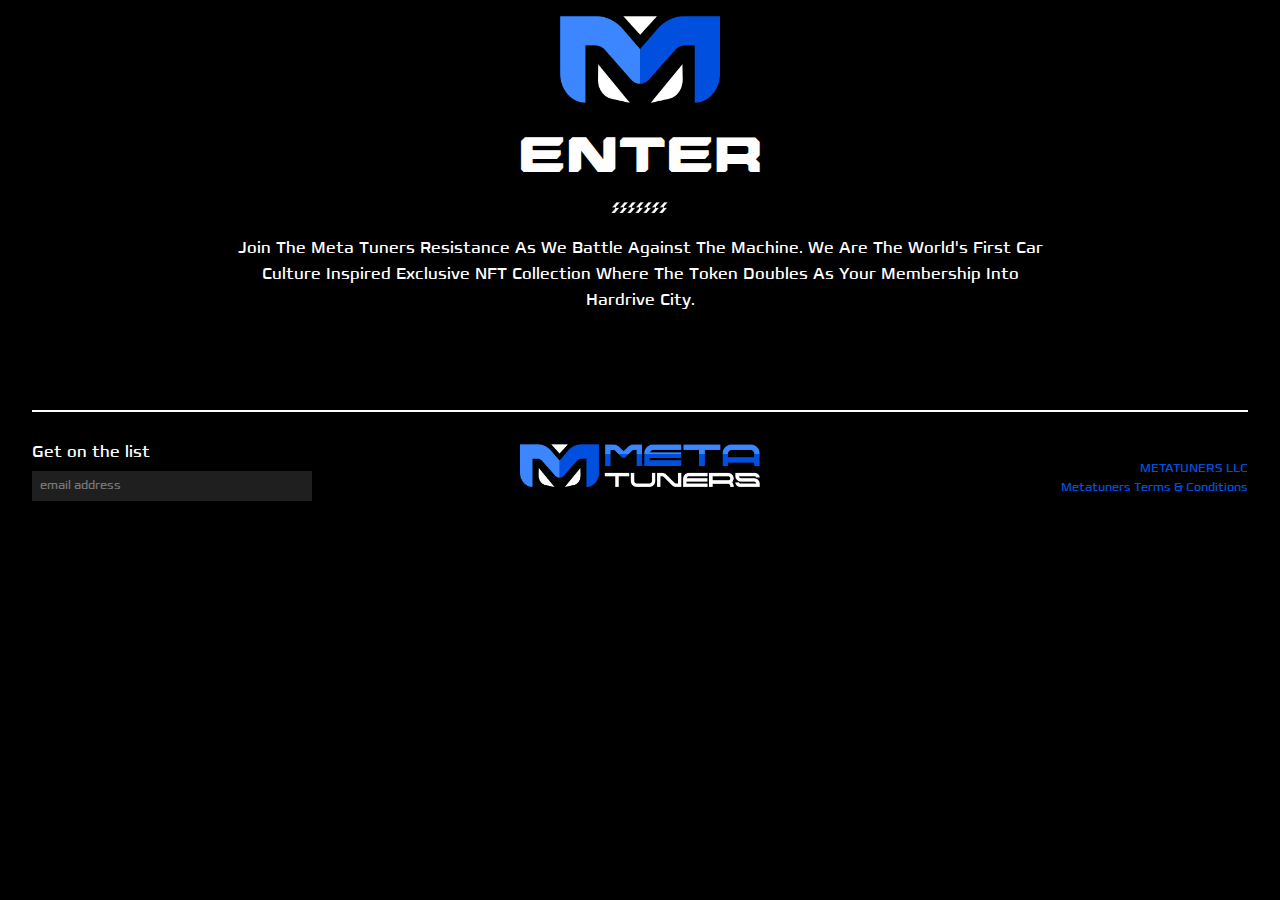
==== index.html @ f48ed961 "changes" ====
<!DOCTYPE html>
<html lang="en">
  <head>
    <meta charset="UTF-8" />
    <meta http-equiv="X-UA-Compatible" content="IE=edge" />
    <meta name="viewport" content="width=device-width, initial-scale=1.0" />
    <title>Splash screen</title>

    <!-- font awsome cdn -->
    <link
      rel="stylesheet"
      href="https://cdnjs.cloudflare.com/ajax/libs/font-awesome/6.1.1/css/all.min.css"
      integrity="sha512-KfkfwYDsLkIlwQp6LFnl8zNdLGxu9YAA1QvwINks4PhcElQSvqcyVLLD9aMhXd13uQjoXtEKNosOWaZqXgel0g=="
      crossorigin="anonymous"
      referrerpolicy="no-referrer"
    />

    <!-- franker font -->
    <link rel="stylesheet" href="./FONTS/FranckerW10/franckerW.css" />

    <!-- general stylesheet -->
    <link rel="stylesheet" href="./css/style.css" />

    <!-- nav splashscreen -->
    <link rel="stylesheet" href="./css/nav-splalshscreen.css" />

    <!-- splashscreen text-->
    <link rel="stylesheet" href="./css/splashscreen-text.css" />

    <!-- footer styles -->
    <link rel="stylesheet" href="./css/footer.css" />

    <!-- preloader js -->
    <script src="./js/preLoader.js" defer></script>

    <!-- logo-animation js -->
    <script src="./js/logoAnimation.js" defer></script>
  </head>
  <body>
    <!-- splash screen navbar start -->
    <nav>
      <div class="container nav">
        <img src="./img/SPLASH PAGE/MetaTuners_M.png" alt="logo" class="logo" />
      </div>

      <div class="social-links container">
        <a href="#" class="social-link">
          <i class="fa-brands fa-youtube"></i>
        </a>
        <a href="#" class="social-link">
          <i class="fa-brands fa-instagram"></i>
        </a>
        <a href="#" class="social-link">
          <i class="fa-brands fa-discord"></i>
        </a>
        <a href="#" class="social-link">
          <i class="fa-brands fa-twitter"></i>
        </a>
      </div>
    </nav>
    <!-- splash screen navbar end -->

    <!-- hero image start -->
    <main class="hero-section">
      <div class="container">
        <img src="./img/SPLASH PAGE/Splash Page Main Image.jpg" alt="" />
      </div>
    </main>
    <!-- hero image end -->

    <!-- splash screen text section start  -->
    <section class="splash-text">
      <div class="container splash-text-section">
        <a href="./homepage.html" class="splash-enter">ENTER</a>

        <div class="splash-text-img">
          <img
            src="./img/SPLASH PAGE/splash-text-img.png"
            alt=""
            class="splash-text-img"
          />
        </div>

        <p class="splash-desc">
          join the meta tuners resistance as we battle against the machine. we
          are the world's first car culture inspired exclusive NFT collection
          where the token doubles as your membership into hardrive city.
        </p>
      </div>
    </section>
    <!-- splash screen text section end -->

    <!-- footer start -->
    <footer>
      <div class="footer container">
        <div class="email">
          <label class="email-label" for="email">Get on the list</label>
          <br />
          <input type="email" class="email-input" placeholder="email address" />
        </div>

        <div class="footer-logo">
          <img
            src="./img/HOME PAGE/logo-2.png"
            class="footer-logo-img"
            alt=""
          />
        </div>

        <div class="footer-right-col">
          <div class="social-links-footer">
            <a href="#" class="social-link-footer">
              <i class="fa-brands fa-youtube"></i>
            </a>
            <a href="#" class="social-link-footer">
              <i class="fa-brands fa-instagram"></i>
            </a>
            <a href="#" class="social-link-footer">
              <i class="fa-brands fa-discord"></i>
            </a>
            <a href="#" class="social-link-footer">
              <i class="fa-brands fa-twitter"></i>
            </a>
          </div>

          <p class="footer-text">
            <a href="#"> METATUNERS LLC </a>
            <br />
            <a href="#"> Metatuners Terms & Conditions </a>
          </p>
        </div>
      </div>
    </footer>
    <!-- footer end -->

    <!-- preloader -->
    <div id="preloader">
      <img src="./img/gliched-logo.gif" alt="" class="preloader-img" />
    </div>
  </body>
</html>
---- FONTS/FranckerW10/franckerW.css ----
/* This stylesheet generated by Transfonter (https://transfonter.org) on August 20, 2017 8:27 PM */

@font-face {
	font-family: 'Francker W10';
	src: url('FranckerW-Black.eot');
	src: local('Francker W10 Black'), local('FranckerW-Black'),
		url('FranckerW-Black.eot?#iefix') format('embedded-opentype'),
		url('FranckerW-Black.woff') format('woff'),
		url('FranckerW-Black.ttf') format('truetype');
	font-weight: 900;
	font-style: normal;
}

@font-face {
	font-family: 'Francker W10';
	src: url('FranckerW-ExtraBlack.eot');
	src: local('Francker W10 ExtraBlack'), local('FranckerW-ExtraBlack'),
		url('FranckerW-ExtraBlack.eot?#iefix') format('embedded-opentype'),
		url('FranckerW-ExtraBlack.woff') format('woff'),
		url('FranckerW-ExtraBlack.ttf') format('truetype');
	font-weight: 900;
	font-style: normal;
}

@font-face {
	font-family: 'Francker W10';
	src: url('FranckerW-ExtraBold.eot');
	src: local('Francker W10 ExtraBold'), local('FranckerW-ExtraBold'),
		url('FranckerW-ExtraBold.eot?#iefix') format('embedded-opentype'),
		url('FranckerW-ExtraBold.woff') format('woff'),
		url('FranckerW-ExtraBold.ttf') format('truetype');
	font-weight: 800;
	font-style: normal;
}

@font-face {
	font-family: 'Francker W10';
	src: url('FranckerW-SemiBold.eot');
	src: local('Francker W10 SemiBold'), local('FranckerW-SemiBold'),
		url('FranckerW-SemiBold.eot?#iefix') format('embedded-opentype'),
		url('FranckerW-SemiBold.woff') format('woff'),
		url('FranckerW-SemiBold.ttf') format('truetype');
	font-weight: 600;
	font-style: normal;
}

@font-face {
	font-family: 'Francker W10';
	src: url('FranckerW-ExtraLight.eot');
	src: local('Francker W10 ExtraLight'), local('FranckerW-ExtraLight'),
		url('FranckerW-ExtraLight.eot?#iefix') format('embedded-opentype'),
		url('FranckerW-ExtraLight.woff') format('woff'),
		url('FranckerW-ExtraLight.ttf') format('truetype');
	font-weight: 200;
	font-style: normal;
}

@font-face {
	font-family: 'Francker W10';
	src: url('FranckerW-Bold.eot');
	src: local('Francker W10 Bold'), local('FranckerW-Bold'),
		url('FranckerW-Bold.eot?#iefix') format('embedded-opentype'),
		url('FranckerW-Bold.woff') format('woff'),
		url('FranckerW-Bold.ttf') format('truetype');
	font-weight: bold;
	font-style: normal;
}

@font-face {
	font-family: 'Francker W10';
	src: url('FranckerW-Medium.eot');
	src: local('Francker W10 Medium'), local('FranckerW-Medium'),
		url('FranckerW-Medium.eot?#iefix') format('embedded-opentype'),
		url('FranckerW-Medium.woff') format('woff'),
		url('FranckerW-Medium.ttf') format('truetype');
	font-weight: 500;
	font-style: normal;
}

@font-face {
	font-family: 'Francker W10';
	src: url('FranckerW-Light.eot');
	src: local('Francker W10 Light'), local('FranckerW-Light'),
		url('FranckerW-Light.eot?#iefix') format('embedded-opentype'),
		url('FranckerW-Light.woff') format('woff'),
		url('FranckerW-Light.ttf') format('truetype');
	font-weight: 300;
	font-style: normal;
}

@font-face {
	font-family: 'Francker W10';
	src: url('FranckerW.eot');
	src: local('Francker W10'), local('FranckerW'),
		url('FranckerW.eot?#iefix') format('embedded-opentype'),
		url('FranckerW.woff') format('woff'),
		url('FranckerW.ttf') format('truetype');
	font-weight: normal;
	font-style: normal;
}
---- css/style.css ----
/* fonts */

@font-face {
  font-family: 'Anglecut';
  src: url('../FONTS/Anglecut.otf');
}

/* utlities  */

:root {
  --bgc: #000;
  --text-clr: #fefefe;
  --black-light: #a2a2a2;
  --black-light-1: #0f0f0f;
  --black-light-2: #1f1f1f;
  --blue-clr: #004fde;
  --blue-clr-op-10: rgb(0, 79, 222, 0.5);
  --franker: Francker W10;
  --anglecut: Anglecut;
}

* {
  padding: 0;
  margin: 0;
  box-sizing: border-box;
}

html {
  scroll-behavior: smooth;
}

img {
  max-width: 100%;
}

.container {
  width: 95%;
  max-width: 1280px;
  margin: 0 auto;
}

body {
  background-color: var(--bgc);
  color: var(--text-clr);
  font-family: var(--franker);
}

section {
  padding: 2rem 0;
}

.section-title {
  font-size: 2rem;
  font-family: var(--anglecut);
  text-transform: uppercase;
  transition: transform 1s ease-out, opacity 1s ease-out;
}

.btn {
  padding: 1rem 2rem;
  font-family: var(--anglecut);
  font-size: 0.875rem;
  text-transform: uppercase;
  background-color: var(--bgc);
  color: var(--text-clr);
  text-decoration: none;
  display: inline-block;
  letter-spacing: 1px;
  cursor: pointer;
  box-shadow: inset 0 0 0 0 var(--blue-clr);
  -webkit-transition: ease-out 0.4s;
  -moz-transition: ease-out 0.4s;
  transition: ease-out 0.4s;
  text-align: center;

  border-radius: 6px;
}

.btn:hover {
  box-shadow: inset 400px 0 0 0 var(--blue-clr);
  color: var(--text-clr);
}

/* preloader */

#preloader {
  display: flex;
  justify-content: center;
  align-items: center;

  background: #000;
  height: 100vh;
  width: 100%;
  position: fixed;
  top: 0px;
  left: 0px;
  z-index: 100;
}

.preloader-img {
  width: 70%;
  max-width: 300px;
}

.fade-in {
  opacity: 0;
  transform: translateY(2rem);
}

.fade-in.appear {
  opacity: 1;
  transform: translateY(0rem);
}

@media (max-width: 800px) {
  .container {
    width: 90%;
  }
  section {
    padding: 2rem 0;
  }
}

@media (max-width: 600px) {
  .section-title {
    font-size: 1.5rem;
  }
  .btn {
    padding: 0.75rem 1rem;
    font-family: var(--anglecut);
    font-size: 0.75rem;
    text-align: center;
  }
}
@media (max-width: 470px) {
  .section-title {
    font-size: 1.5rem;
  }
  .btn {
    padding: 0.5rem 1rem;
    font-family: var(--anglecut);
    font-size: 0.75rem;
    text-align: center;
  }
}
---- css/nav-splalshscreen.css ----
/* splash screen navbar */

nav {
  padding: 1rem 0;
}

.nav {
  display: grid;
  justify-content: center;
  align-items: center;
}

.logo {
  width: 10rem;
}

.social-links {
  display: flex;
  justify-content: flex-end;
  gap: 1rem;
  font-size: 1.25rem;
  margin-top: -1.25rem;
}

.social-link {
  color: var(--text-clr);
}

@media (max-width: 1000px) {
  .logo {
    width: 7.5rem;
  }
}

@media (max-width: 800px) {
  .logo {
    width: 5rem;
  }

  .social-links {
    gap: 0.5rem;
    font-size: 1rem;
    margin-top: 0rem;
  }
}
---- css/splashscreen-text.css ----
/* splash screen text */

.splash-text {
  padding: 0rem;
  text-align: center;
  margin-bottom: 6rem;
}

.splash-enter {
  background-color: var(--bgc);
  padding: 0.5rem 1rem;
}

.splash-enter {
  display: inline-block;
  position: relative;
  background: none;
  border: none;
  outline: none;
  cursor: pointer;
  padding: 0.25rem 0.5rem;
  font-weight: 500;
  font-size: 3rem;
  font-family: var(--anglecut);
  text-decoration: none;
  color: var(--text-clr);
  text-align: center;
  text-transform: uppercase;
  transition: all 0.3s ease;
  margin: 0 auto;

  /* background: var(--text-clr);
  color: var(--bgc);
  border-radius: 2px; */
}

.splash-enter:before,
.splash-enter:after {
  content: 'ENTER';
  position: absolute;
  top: 0;
  left: 0;
  padding: 0.5rem 0;
  width: 100%;
  -webkit-clip: rect(0px, 0px, 0px, 0px);
  clip: rect(0px, 0px, 0px, 0px);
  background: var(--bgc);
  border-radius: 2px;
  color: var(--text-clr);
}

.splash-enter:before {
  left: -3px;
  top: -2px;
  text-shadow: 1px 0 var(--bgc);
  box-shadow: 1px 0 var(--bgc);
  border-radius: 2px;

  /* animation: glitch-test 1s infinite linear alternate-reverse; */
}

.splash-enter:after {
  left: 1px;
  bottom: -2px;
  text-shadow: -1px 0 var(--bgc);
  box-shadow: -1px 0 var(--bgc);
  border-radius: 2px;

  /* animation: glitch-test 1s infinite linear alternate; */
}

.splash-enter:hover {
  background: var(--bgc);
  color: var(--text-clr);
  border-radius: 1.5px;
}

.splash-enter:hover:before {
  animation: glitch-test 2s infinite linear alternate-reverse;
}

.splash-enter:hover:after {
  animation: glitch-test 1.5s infinite linear alternate;
}

@keyframes glitch-test {
  0% {
    clip: rect(-3px, 600px, 0px, 0px);
  }
  5.88235% {
    clip: rect(0px, 600px, 0px, 0px);
  }
  11.76471% {
    clip: rect(-3px, 600px, 0px, 0px);
  }
  17.64706% {
    clip: rect(-3px, 600px, 0px, 0px);
  }
  23.52941% {
    clip: rect(100px, 600px, 100px, 0px);
  }
  29.41176% {
    clip: rect(0px, 600px, 600px, 0px);
  }
  35.29412% {
    clip: rect(100px, 600px, 0px, 0px);
  }
  41.17647% {
    clip: rect(0px, 600px, 600px, 0px);
  }
  47.05882% {
    clip: rect(100px, 600px, 0px, 0px);
  }
  52.94118% {
    clip: rect(-3px, 600px, 0px, 0px);
  }
  58.82353% {
    clip: rect(100px, 450px, 100px, 0px);
  }
  64.70588% {
    clip: rect(0px, 450px, 0px, 0px);
  }
  70.58824% {
    clip: rect(100px, 450px, 100px, 0px);
  }
  76.47059% {
    clip: rect(0px, 450px, 0px, 0px);
  }
  82.35294% {
    clip: rect(0px, 450px, 0px, 0px);
  }
  88.23529% {
    clip: rect(0px, 450px, 0px, 0px);
  }
  94.11765% {
    clip: rect(0px, 450px, 0px, 0px);
  }
  100% {
    clip: rect(0px, 450px, 0px, 0px);
  }
}

.splash-text-img {
  text-align: center;
  margin-top: 0.25rem;
  margin-bottom: 0.5rem;
}

.splash-desc {
  max-width: 75ch;
  margin: 0 auto;
  line-height: 1.6;
  text-transform: capitalize;
  font-weight: normal;
}

@media (max-width: 1000px) {
  .splash-text {
    margin-bottom: 4rem;
  }

  .splash-enter {
    font-size: 2.5rem;
  }
}

@media (max-width: 800px) {
  .splash-text {
    margin-bottom: 4rem;
  }

  .splash-enter {
    font-size: 2rem;
  }
}
---- css/footer.css ----
/* footer */

footer {
  margin-top: 4rem;
}

.footer {
  border-top: 2px solid var(--text-clr);
  padding: 2rem 0;
  display: grid;
  grid-template-columns: repeat(3, 1fr);
  align-items: flex-start;
}

.email {
}

.email-input {
  color: var(--black-light);
  background-color: var(--black-light-2);
  border: none;
  padding: 0.5rem;
  width: 35ch;
  font-size: 0.75rem;
  font-family: var(--franker);
  margin-top: 0.5rem;
}

.email-input:focus-visible {
  outline: none;
}

.footer-logo {
  text-align: center;
}

.footer-logo-img {
  width: 100%;
  max-width: 15rem;
}

.footer-right-col {
  text-align: right;
}

.social-links-footer {
  display: flex;
  justify-content: flex-end;
  gap: 1rem;
  font-size: 1.25rem;
}

.social-link-footer {
  color: var(--text-clr);
}

.footer-text {
  font-size: 0.75rem;
  margin-top: 1rem;
  line-height: 1.6;
}

.footer-text > a {
  color: var(--blue-clr);
  text-decoration: none;
}

@media (max-width: 1000px) {
  .email-label {
    font-size: 0.75rem;
  }

  .email-input {
    margin-top: 0.25rem;
    width: 30ch;
  }

  .social-links-footer {
    gap: 0.5rem;
    font-size: 1rem;
  }

  .footer-text {
    font-size: 0.65rem;
    margin-top: 0.5rem;
  }
}

@media (max-width: 800px) {
  .footer {
    grid-template-columns: 1fr;
    row-gap: 2rem;
  }

  .email {
    justify-self: center;
  }

  .footer-logo {
    grid-row: 1/2;
    width: 15rem;
    justify-self: center;
  }

  .footer-right-col {
    width: 15rem;
    display: flex;
    flex-direction: column-reverse;
    gap: 0.5rem;
    justify-self: center;
    text-align: center;
  }

  .social-links-footer {
    font-size: 1.25rem;
    justify-content: center;
  }

  .footer-text {
    margin-top: 0rem;
  }
}
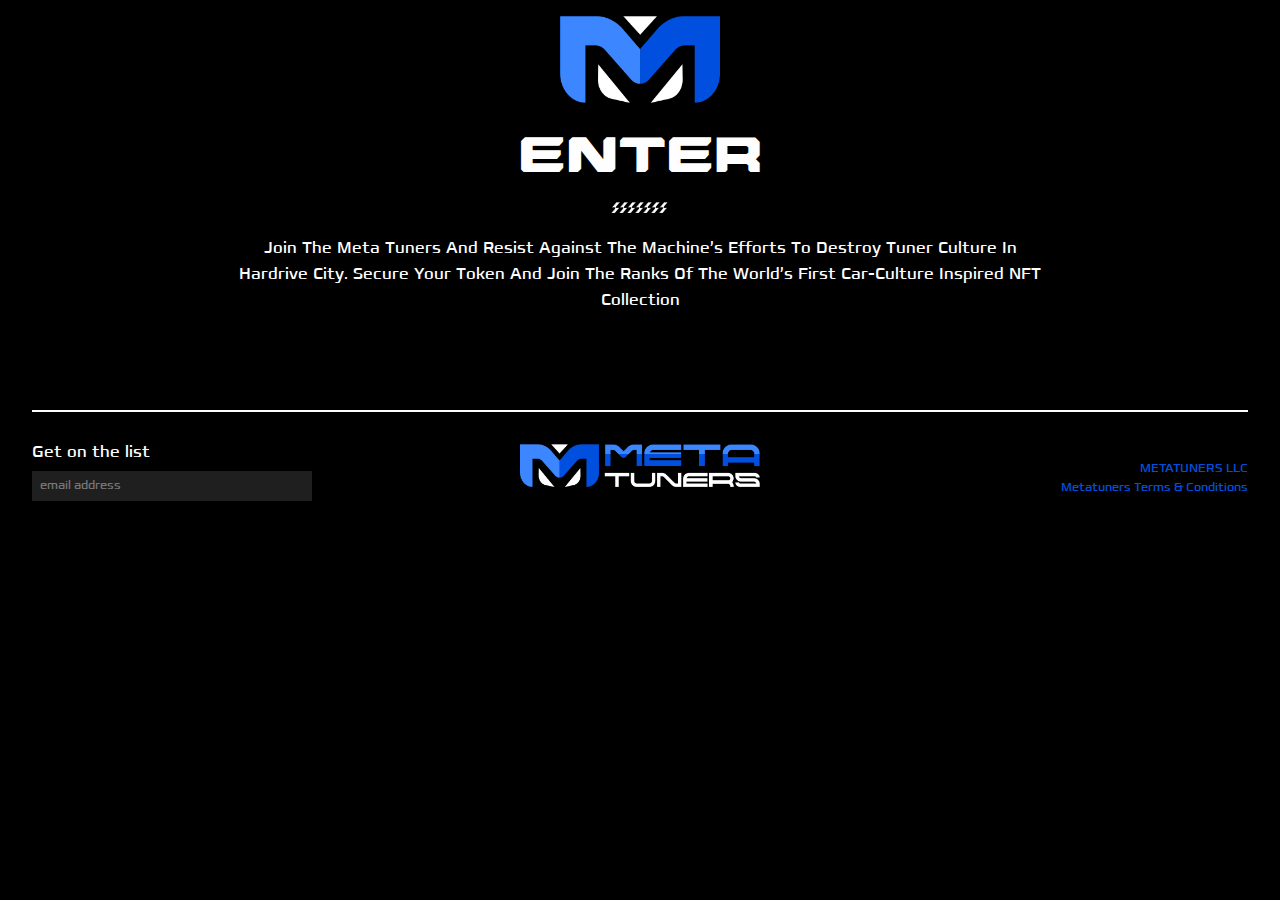
==== commit 00f70f97: "updated copy" ====
--- a/index.html
+++ b/index.html
@@ -4,7 +4,7 @@
     <meta charset="UTF-8" />
     <meta http-equiv="X-UA-Compatible" content="IE=edge" />
     <meta name="viewport" content="width=device-width, initial-scale=1.0" />
-    <title>Splash screen</title>
+    <title>MetaTuners</title>
 
     <!-- font awsome cdn -->
     <link
@@ -29,6 +29,13 @@
 
     <!-- footer styles -->
     <link rel="stylesheet" href="./css/footer.css" />
+
+    <!-- fav ico -->
+    <link
+      rel="shortcut icon"
+      href="./img/SPLASH PAGE/favicon.ico"
+      type="image/x-icon"
+    />
 
     <!-- preloader js -->
     <script src="./js/preLoader.js" defer></script>
@@ -82,9 +89,9 @@
         </div>
 
         <p class="splash-desc">
-          join the meta tuners resistance as we battle against the machine. we
-          are the world's first car culture inspired exclusive NFT collection
-          where the token doubles as your membership into hardrive city.
+          Join the Meta Tuners and resist against The Machine’s efforts to
+          destroy tuner culture in Hardrive City. Secure your token and join the
+          ranks of the World’s First Car-Culture Inspired NFT Collection
         </p>
       </div>
     </section>
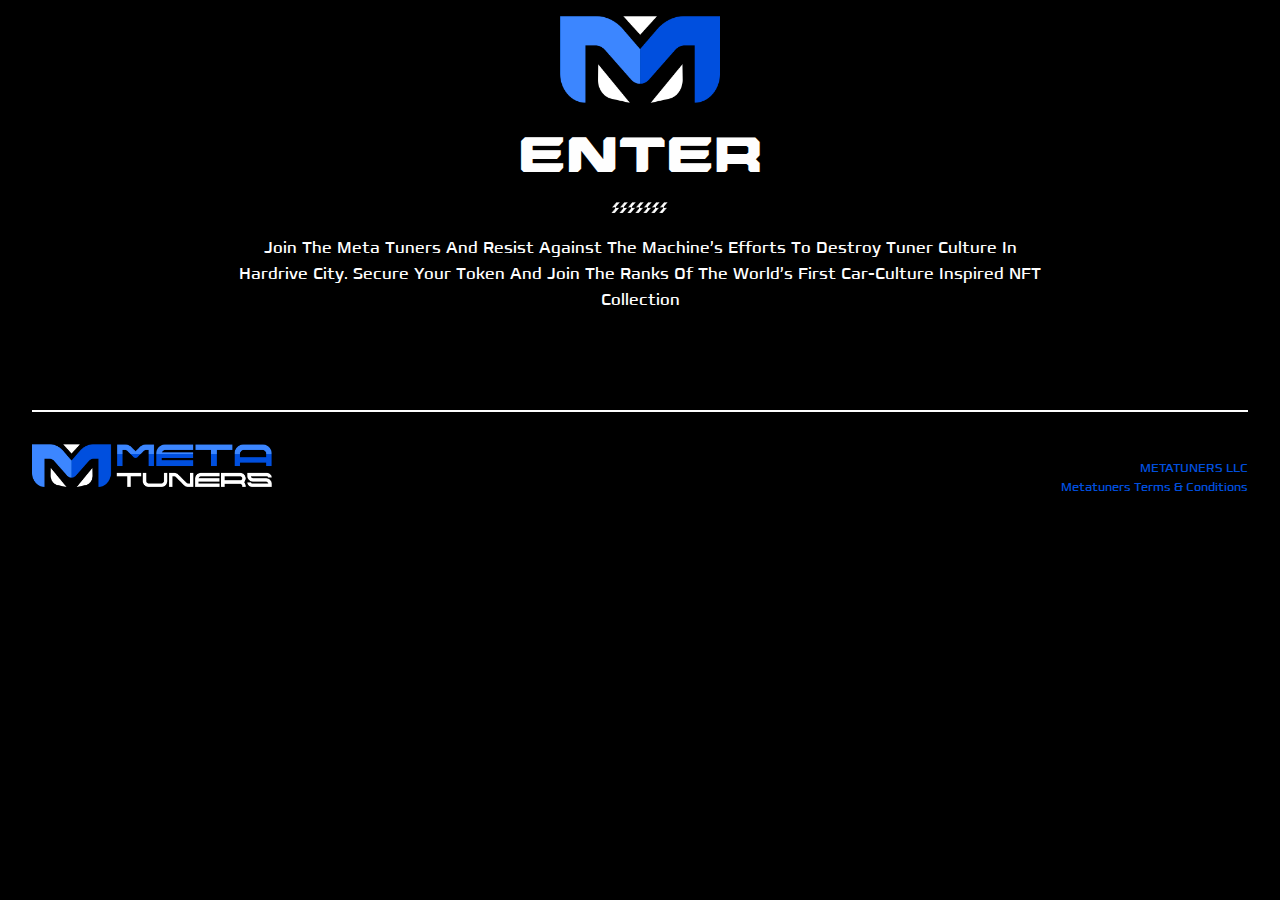
==== commit d6a2f4ac: "changes" ====
--- a/index.html
+++ b/index.html
@@ -100,12 +100,6 @@
     <!-- footer start -->
     <footer>
       <div class="footer container">
-        <div class="email">
-          <label class="email-label" for="email">Get on the list</label>
-          <br />
-          <input type="email" class="email-input" placeholder="email address" />
-        </div>
-
         <div class="footer-logo">
           <img
             src="./img/HOME PAGE/logo-2.png"
--- a/css/style.css
+++ b/css/style.css
@@ -46,7 +46,7 @@
 }
 
 section {
-  padding: 2rem 0;
+  padding: 4rem 0;
 }
 
 .section-title {
@@ -79,6 +79,10 @@
 .btn:hover {
   box-shadow: inset 400px 0 0 0 var(--blue-clr);
   color: var(--text-clr);
+}
+
+.btn:focus-visible {
+  outline: none;
 }
 
 /* preloader */
@@ -137,8 +141,6 @@
     font-size: 1.5rem;
   }
   .btn {
-    padding: 0.5rem 1rem;
-    font-family: var(--anglecut);
     font-size: 0.75rem;
     text-align: center;
   }
--- a/css/footer.css
+++ b/css/footer.css
@@ -7,8 +7,10 @@
 .footer {
   border-top: 2px solid var(--text-clr);
   padding: 2rem 0;
-  display: grid;
-  grid-template-columns: repeat(3, 1fr);
+  display: flex;
+  justify-content: space-between;
+  align-items: center;
+
   align-items: flex-start;
 }
 
@@ -88,8 +90,10 @@
 
 @media (max-width: 800px) {
   .footer {
-    grid-template-columns: 1fr;
-    row-gap: 2rem;
+    flex-direction: column;
+    justify-content: center;
+    align-items: center;
+    gap: 3rem;
   }
 
   .email {
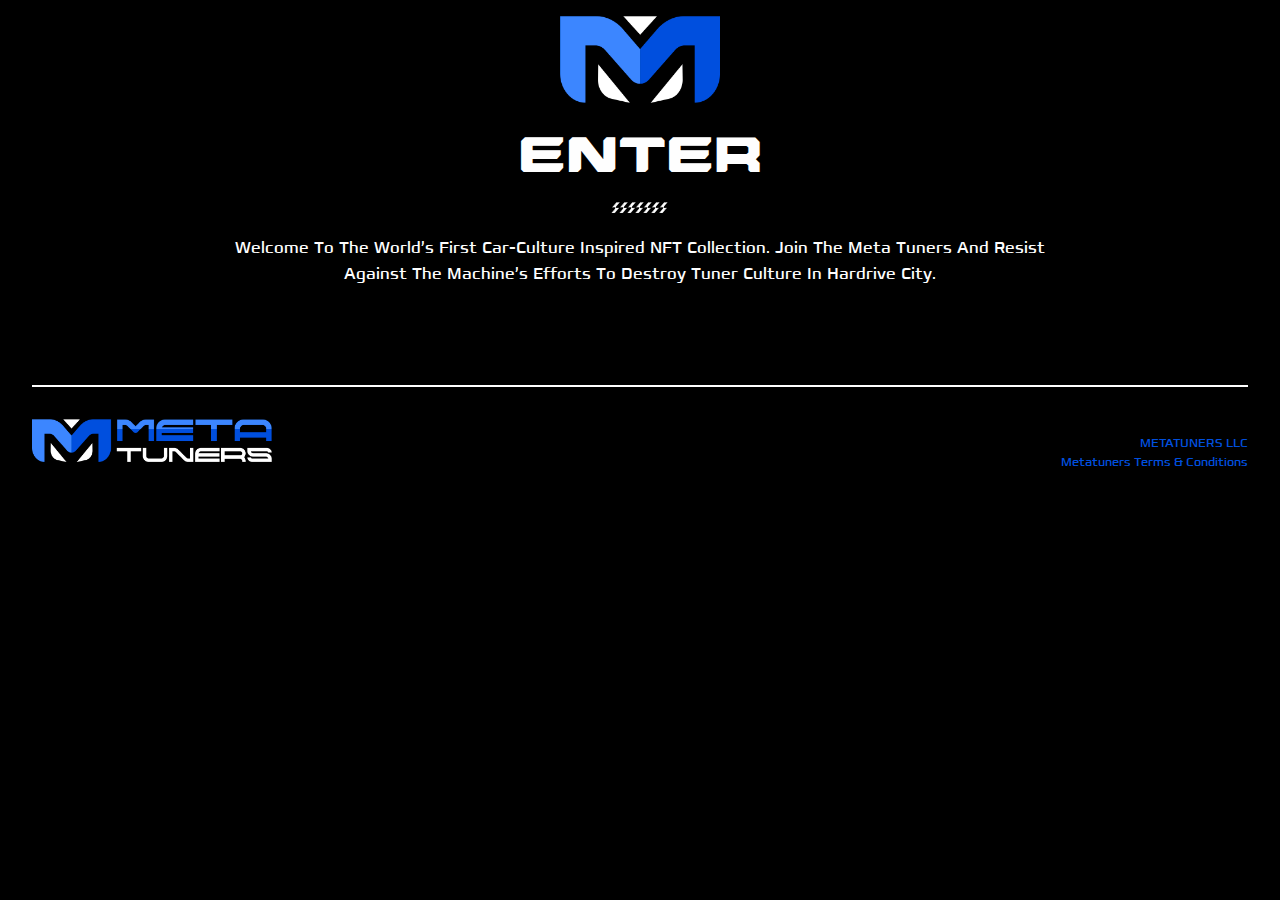
==== commit cce2eedd: "changes" ====
--- a/index.html
+++ b/index.html
@@ -70,7 +70,9 @@
     <!-- hero image start -->
     <main class="hero-section">
       <div class="container">
-        <img src="./img/SPLASH PAGE/Splash Page Main Image.jpg" alt="" />
+        <a href="./homepage.html">
+          <img src="./img/SPLASH PAGE/Splash Page Main Image.jpg" alt="" />
+        </a>
       </div>
     </main>
     <!-- hero image end -->
@@ -89,9 +91,9 @@
         </div>
 
         <p class="splash-desc">
-          Join the Meta Tuners and resist against The Machine’s efforts to
-          destroy tuner culture in Hardrive City. Secure your token and join the
-          ranks of the World’s First Car-Culture Inspired NFT Collection
+          Welcome to the world’s first car-culture inspired NFT collection. join
+          the Meta Tuners and resist against the Machine’s efforts to destroy
+          tuner culture In Hardrive City.
         </p>
       </div>
     </section>
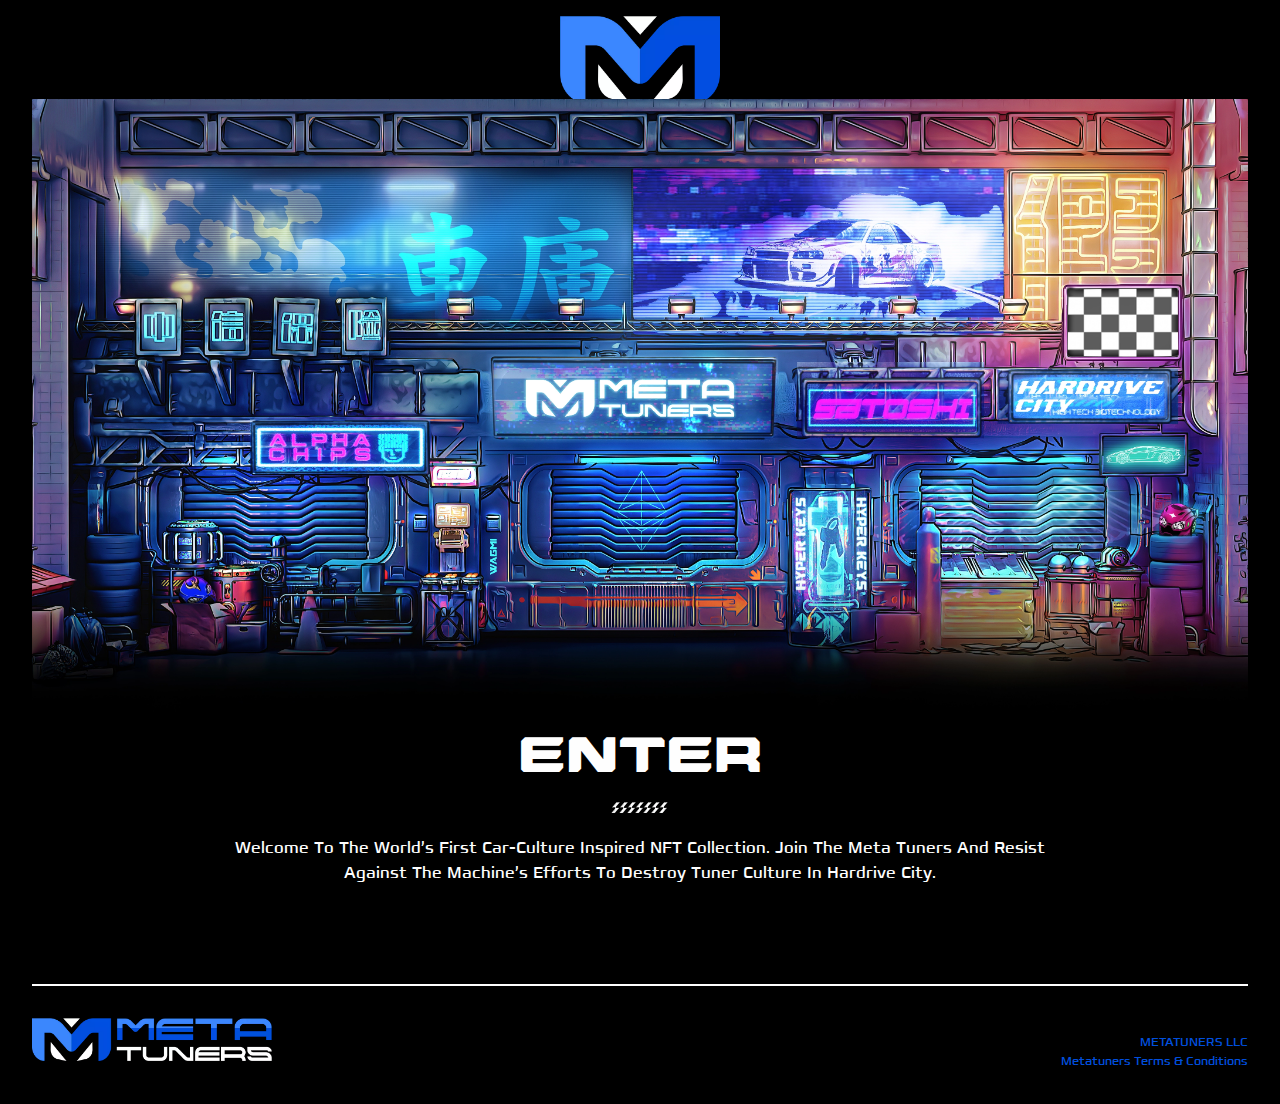
==== commit 72fedafa: "changes" ====
--- a/index.html
+++ b/index.html
@@ -47,7 +47,11 @@
     <!-- splash screen navbar start -->
     <nav>
       <div class="container nav">
-        <img src="./img/SPLASH PAGE/MetaTuners_M.png" alt="logo" class="logo" />
+        <img
+          src="./img/SPLASH PAGE/MetaTuners_M.webp"
+          alt="logo"
+          class="logo"
+        />
       </div>
 
       <div class="social-links container">
@@ -71,7 +75,7 @@
     <main class="hero-section">
       <div class="container">
         <a href="./homepage.html">
-          <img src="./img/SPLASH PAGE/Splash Page Main Image.jpg" alt="" />
+          <img src="./img/SPLASH PAGE/Splash Page Main Image.webp" alt="" />
         </a>
       </div>
     </main>
@@ -84,7 +88,7 @@
 
         <div class="splash-text-img">
           <img
-            src="./img/SPLASH PAGE/splash-text-img.png"
+            src="./img/SPLASH PAGE/splash-text-img.webp"
             alt=""
             class="splash-text-img"
           />
@@ -104,7 +108,7 @@
       <div class="footer container">
         <div class="footer-logo">
           <img
-            src="./img/HOME PAGE/logo-2.png"
+            src="./img/HOME PAGE/logo-2.webp"
             class="footer-logo-img"
             alt=""
           />
--- a/css/splashscreen-text.css
+++ b/css/splashscreen-text.css
@@ -28,10 +28,6 @@
   text-transform: uppercase;
   transition: all 0.3s ease;
   margin: 0 auto;
-
-  /* background: var(--text-clr);
-  color: var(--bgc);
-  border-radius: 2px; */
 }
 
 .splash-enter:before,
@@ -55,8 +51,6 @@
   text-shadow: 1px 0 var(--bgc);
   box-shadow: 1px 0 var(--bgc);
   border-radius: 2px;
-
-  /* animation: glitch-test 1s infinite linear alternate-reverse; */
 }
 
 .splash-enter:after {
@@ -65,8 +59,6 @@
   text-shadow: -1px 0 var(--bgc);
   box-shadow: -1px 0 var(--bgc);
   border-radius: 2px;
-
-  /* animation: glitch-test 1s infinite linear alternate; */
 }
 
 .splash-enter:hover {
--- a/css/footer.css
+++ b/css/footer.css
@@ -12,24 +12,6 @@
   align-items: center;
 
   align-items: flex-start;
-}
-
-.email {
-}
-
-.email-input {
-  color: var(--black-light);
-  background-color: var(--black-light-2);
-  border: none;
-  padding: 0.5rem;
-  width: 35ch;
-  font-size: 0.75rem;
-  font-family: var(--franker);
-  margin-top: 0.5rem;
-}
-
-.email-input:focus-visible {
-  outline: none;
 }
 
 .footer-logo {
@@ -68,15 +50,6 @@
 }
 
 @media (max-width: 1000px) {
-  .email-label {
-    font-size: 0.75rem;
-  }
-
-  .email-input {
-    margin-top: 0.25rem;
-    width: 30ch;
-  }
-
   .social-links-footer {
     gap: 0.5rem;
     font-size: 1rem;
@@ -94,10 +67,6 @@
     justify-content: center;
     align-items: center;
     gap: 3rem;
-  }
-
-  .email {
-    justify-self: center;
   }
 
   .footer-logo {
